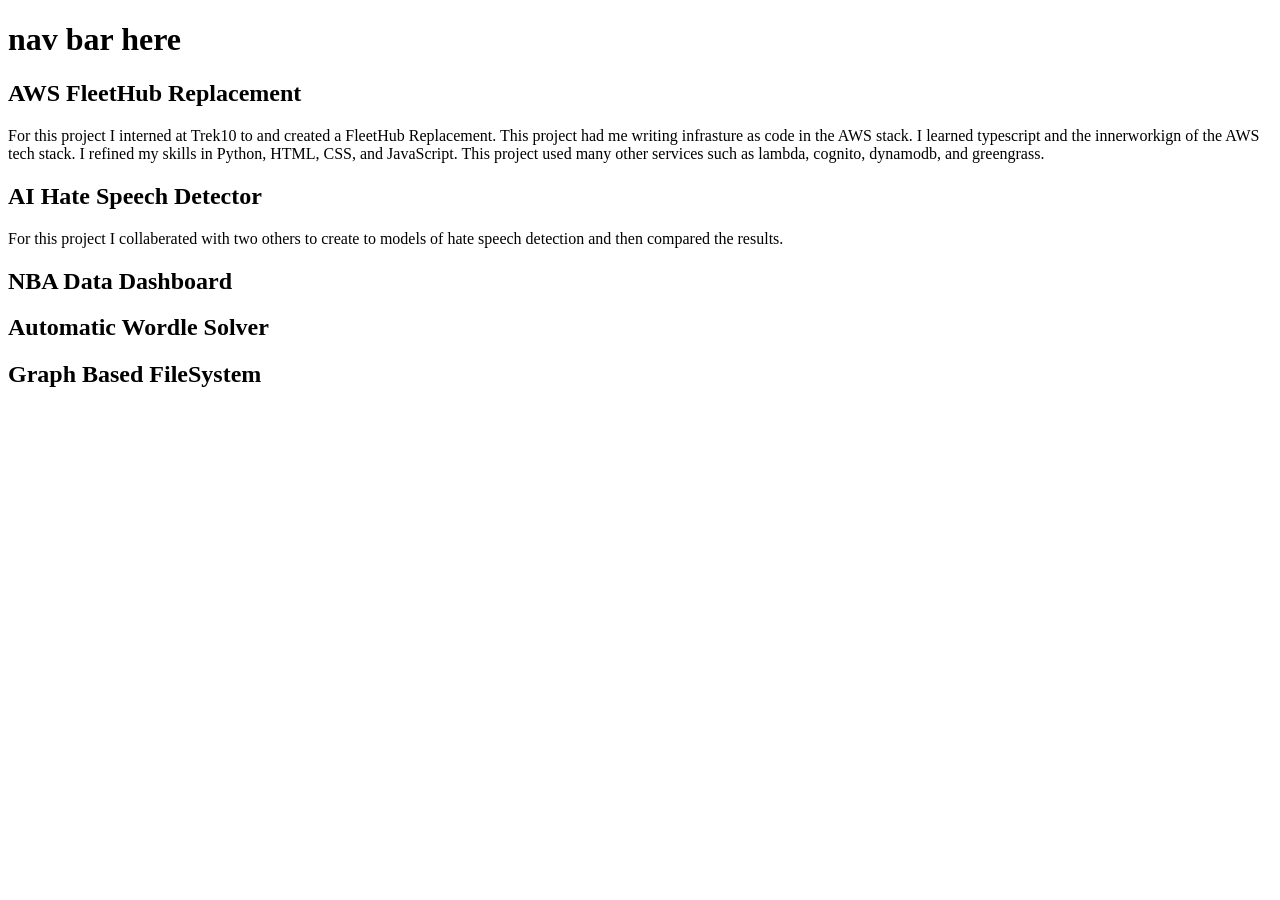
==== projects.html @ f4d71d12 "started projects.html" ====
<!DOCTYPE html>
<html lang="en">
<head>
    <meta charset="UTF-8">
    <meta name="viewport" content="width=device-width, initial-scale=1.0">
    <title>Cael O'Connor/Projects</title>
</head>
<body>
    <h1>nav bar here</h1>

    <div class="projects">
        <h2>AWS FleetHub Replacement</h2>
        <p>
            For this project I interned at Trek10 to and created a FleetHub Replacement.
            This project had me writing infrasture as code in the AWS stack.
            I learned typescript and the innerworkign of the AWS tech stack.
            I refined my skills in Python, HTML, CSS, and JavaScript.
            This project used many other services such as lambda, cognito, dynamodb, and greengrass.
        </p>


        <h2>AI Hate Speech Detector</h2>
        <p>
            For this project I collaberated with two others to create to models of hate speech detection and then
            compared the results. 
        </p>


        <h2>NBA Data Dashboard</h2>


        <h2>Automatic Wordle Solver</h2>


        <h2>Graph Based FileSystem</h2>

    </div>
    
    
</body>
</html>
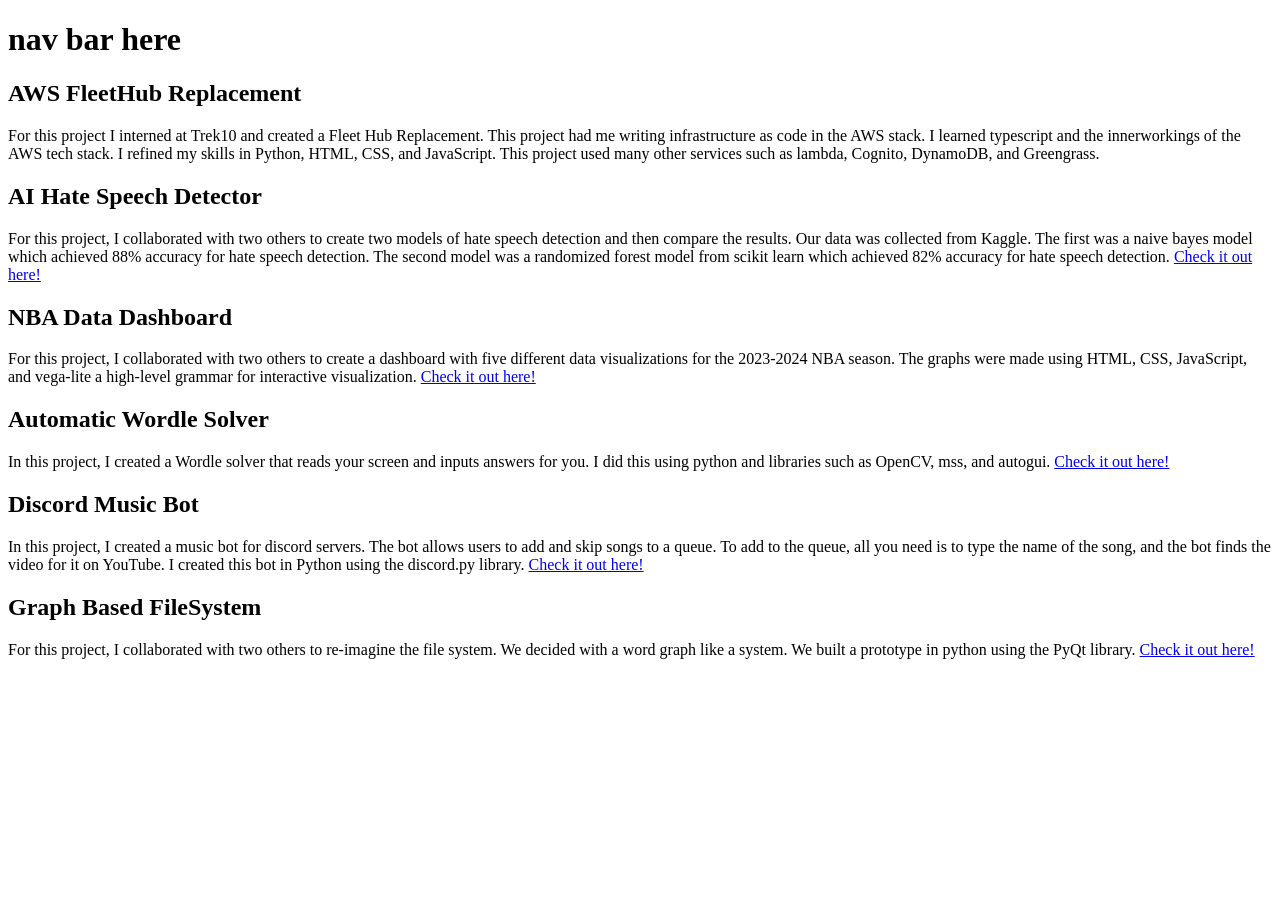
==== commit 96683396: "html adding info" ====
--- a/projects.html
+++ b/projects.html
@@ -11,28 +11,52 @@
     <div class="projects">
         <h2>AWS FleetHub Replacement</h2>
         <p>
-            For this project I interned at Trek10 to and created a FleetHub Replacement.
-            This project had me writing infrasture as code in the AWS stack.
-            I learned typescript and the innerworkign of the AWS tech stack.
-            I refined my skills in Python, HTML, CSS, and JavaScript.
-            This project used many other services such as lambda, cognito, dynamodb, and greengrass.
+            For this project I interned at Trek10 and created a Fleet Hub Replacement. 
+            This project had me writing infrastructure as code in the AWS stack. 
+            I learned typescript and the innerworkings of the AWS tech stack. I refined my skills in Python, HTML, CSS, and JavaScript. 
+            This project used many other services such as lambda, Cognito, DynamoDB, and Greengrass. 
         </p>
 
 
         <h2>AI Hate Speech Detector</h2>
         <p>
-            For this project I collaberated with two others to create to models of hate speech detection and then
-            compared the results. 
+            For this project, I collaborated with two others to create two models of hate speech detection and then compare the results. 
+            Our data was collected from Kaggle. The first was a naive bayes model which achieved 88% accuracy for hate speech detection. 
+            The second model was a randomized forest model from scikit learn which achieved 82% accuracy for hate speech detection.  
+            <a href="https://github.com/banchonemilio18/Hate-Speech-Detector"> Check it out here!</a>
         </p>
 
 
         <h2>NBA Data Dashboard</h2>
+        <p>
+            For this project, I collaborated with two others to create a dashboard with five different data visualizations for the 2023-2024 NBA season. 
+            The graphs were made using HTML, CSS, JavaScript, and vega-lite a high-level grammar for interactive visualization. 
+            <a href="https://github.com/banchonemilio18/NBA-visualizations-dashboard"> Check it out here!</a>
+        </p>
 
 
         <h2>Automatic Wordle Solver</h2>
+        <p>
+            In this project, I created a Wordle solver that reads your screen and inputs answers for you. 
+            I did this using python and libraries such as OpenCV, mss, and autogui. 
+            <a href="https://github.com/CaelOConnor/WordleSolver"> Check it out here!</a>
+        </p>
+
+        <h2>Discord Music Bot</h2>
+        <p>
+            In this project, I created a music bot for discord servers. The bot allows users to add and skip songs to a queue. 
+            To add to the queue, all you need is to type the name of the song, and the bot finds the video for it on YouTube. 
+            I created this bot in Python using the discord.py library. 
+            <a href="https://github.com/CaelOConnor/DiscordMusicBot"> Check it out here!</a>
+        </p>
 
 
         <h2>Graph Based FileSystem</h2>
+        <p>
+            For this project, I collaborated with two others to re-imagine the file system. 
+            We decided with a word graph like a system. We built a prototype in python using the PyQt library. 
+            <a href="https://github.com/CaelOConnor/Graph-File-System"> Check it out here!</a>
+        </p>
 
     </div>
     
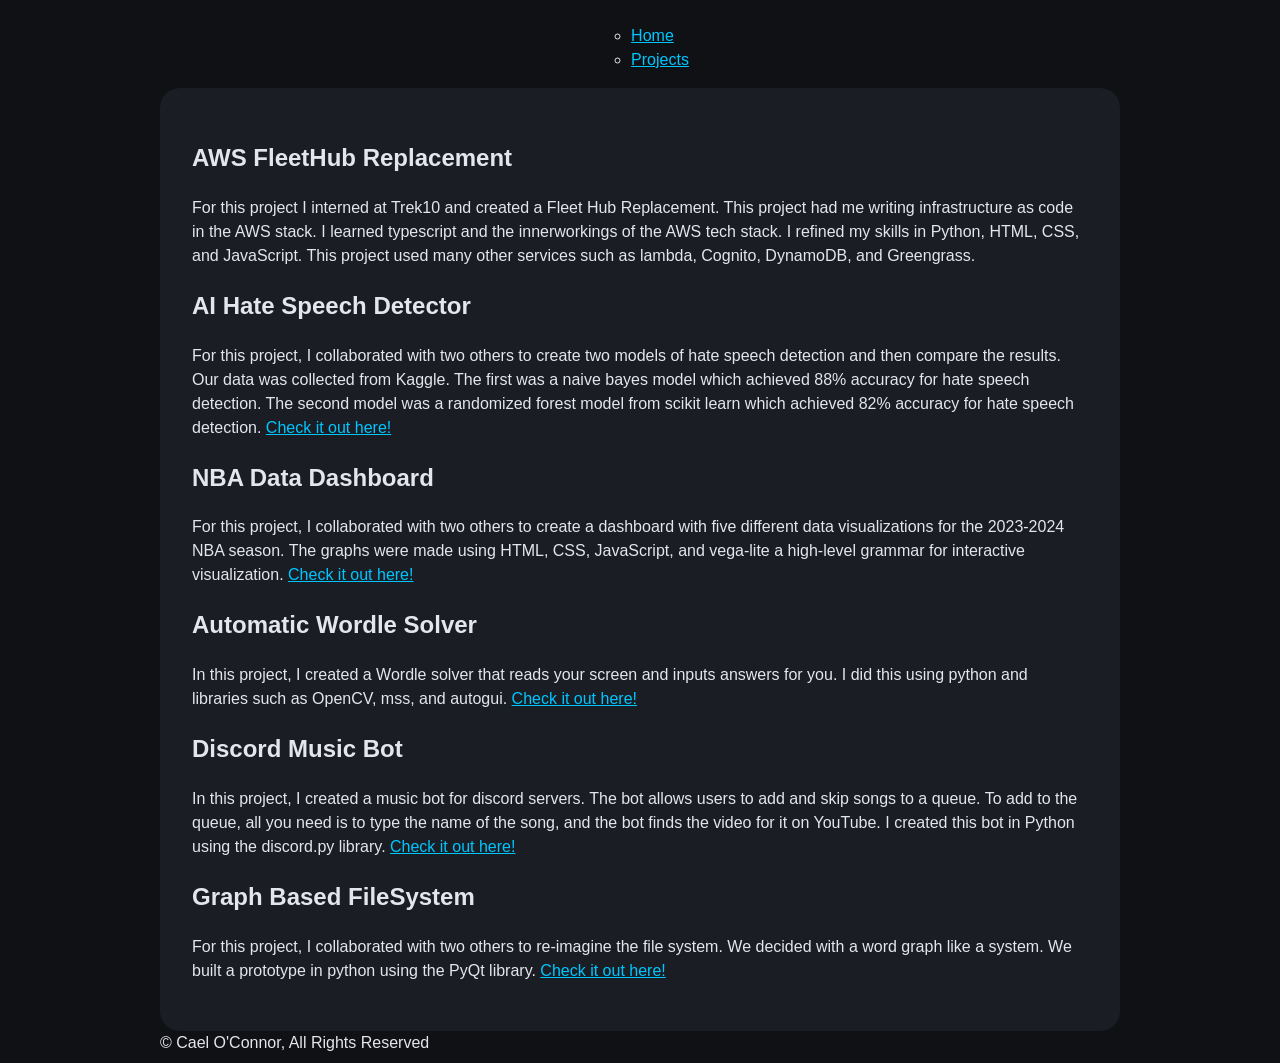
==== commit e7a0ed32: "updated for second page need to fix some css" ====
--- a/projects.html
+++ b/projects.html
@@ -1,64 +1,81 @@
 <!DOCTYPE html>
 <html lang="en">
 <head>
-    <meta charset="UTF-8">
-    <meta name="viewport" content="width=device-width, initial-scale=1.0">
-    <title>Cael O'Connor/Projects</title>
+    <meta name="description" content="Cael O'Connor's Website Projects Section" />
+        <meta name="viewport" content="width=device-width, initial-scale=1.0" />
+        <title>Cael O'Connor/projects</title>
+        <link rel="stylesheet" href="css/styles.css"/>
 </head>
 <body>
-    <h1>nav bar here</h1>
+    <div class="wrapper">
+        <header>
+            <nav>
+                <ul>
+                    <li> <a href="./index.html">Home</a></li>
+                    <li> <a href="./projects.html">Projects</a></li>
+                </ul>
+            </nav>
+        </header>
 
-    <div class="projects">
-        <h2>AWS FleetHub Replacement</h2>
-        <p>
-            For this project I interned at Trek10 and created a Fleet Hub Replacement. 
-            This project had me writing infrastructure as code in the AWS stack. 
-            I learned typescript and the innerworkings of the AWS tech stack. I refined my skills in Python, HTML, CSS, and JavaScript. 
-            This project used many other services such as lambda, Cognito, DynamoDB, and Greengrass. 
-        </p>
+        <main>
+                <h2>AWS FleetHub Replacement</h2>
+                <p>
+                    For this project I interned at Trek10 and created a Fleet Hub Replacement. 
+                    This project had me writing infrastructure as code in the AWS stack. 
+                    I learned typescript and the innerworkings of the AWS tech stack. I refined my skills in Python, HTML, CSS, and JavaScript. 
+                    This project used many other services such as lambda, Cognito, DynamoDB, and Greengrass. 
+                </p>
 
 
-        <h2>AI Hate Speech Detector</h2>
-        <p>
-            For this project, I collaborated with two others to create two models of hate speech detection and then compare the results. 
-            Our data was collected from Kaggle. The first was a naive bayes model which achieved 88% accuracy for hate speech detection. 
-            The second model was a randomized forest model from scikit learn which achieved 82% accuracy for hate speech detection.  
-            <a href="https://github.com/banchonemilio18/Hate-Speech-Detector"> Check it out here!</a>
-        </p>
+                <h2>AI Hate Speech Detector</h2>
+                <p>
+                    For this project, I collaborated with two others to create two models of hate speech detection and then compare the results. 
+                    Our data was collected from Kaggle. The first was a naive bayes model which achieved 88% accuracy for hate speech detection. 
+                    The second model was a randomized forest model from scikit learn which achieved 82% accuracy for hate speech detection.  
+                    <a href="https://github.com/banchonemilio18/Hate-Speech-Detector" target="_blank"> Check it out here!</a>
+                </p>
 
 
-        <h2>NBA Data Dashboard</h2>
-        <p>
-            For this project, I collaborated with two others to create a dashboard with five different data visualizations for the 2023-2024 NBA season. 
-            The graphs were made using HTML, CSS, JavaScript, and vega-lite a high-level grammar for interactive visualization. 
-            <a href="https://github.com/banchonemilio18/NBA-visualizations-dashboard"> Check it out here!</a>
-        </p>
+                <h2>NBA Data Dashboard</h2>
+                <p>
+                    For this project, I collaborated with two others to create a dashboard with five different data visualizations for the 2023-2024 NBA season. 
+                    The graphs were made using HTML, CSS, JavaScript, and vega-lite a high-level grammar for interactive visualization. 
+                    <a href="https://github.com/banchonemilio18/NBA-visualizations-dashboard" target="_blank"> Check it out here!</a>
+                </p>
 
 
-        <h2>Automatic Wordle Solver</h2>
-        <p>
-            In this project, I created a Wordle solver that reads your screen and inputs answers for you. 
-            I did this using python and libraries such as OpenCV, mss, and autogui. 
-            <a href="https://github.com/CaelOConnor/WordleSolver"> Check it out here!</a>
-        </p>
+                <h2>Automatic Wordle Solver</h2>
+                <p>
+                    In this project, I created a Wordle solver that reads your screen and inputs answers for you. 
+                    I did this using python and libraries such as OpenCV, mss, and autogui. 
+                    <a href="https://github.com/CaelOConnor/WordleSolver" target="_blank"> Check it out here!</a>
+                </p>
 
-        <h2>Discord Music Bot</h2>
-        <p>
-            In this project, I created a music bot for discord servers. The bot allows users to add and skip songs to a queue. 
-            To add to the queue, all you need is to type the name of the song, and the bot finds the video for it on YouTube. 
-            I created this bot in Python using the discord.py library. 
-            <a href="https://github.com/CaelOConnor/DiscordMusicBot"> Check it out here!</a>
-        </p>
+                <h2>Discord Music Bot</h2>
+                <p>
+                    In this project, I created a music bot for discord servers. The bot allows users to add and skip songs to a queue. 
+                    To add to the queue, all you need is to type the name of the song, and the bot finds the video for it on YouTube. 
+                    I created this bot in Python using the discord.py library. 
+                    <a href="https://github.com/CaelOConnor/DiscordMusicBot" target="_blank"> Check it out here!</a>
+                </p>
 
 
-        <h2>Graph Based FileSystem</h2>
-        <p>
-            For this project, I collaborated with two others to re-imagine the file system. 
-            We decided with a word graph like a system. We built a prototype in python using the PyQt library. 
-            <a href="https://github.com/CaelOConnor/Graph-File-System"> Check it out here!</a>
-        </p>
+                <h2>Graph Based FileSystem</h2>
+                <p>
+                    For this project, I collaborated with two others to re-imagine the file system. 
+                    We decided with a word graph like a system. We built a prototype in python using the PyQt library. 
+                    <a href="https://github.com/CaelOConnor/Graph-File-System" target="_blank"> Check it out here!</a>
+                </p>
 
+            
+        </main>
+
+        <footer>
+            &copy; Cael O'Connor, All Rights Reserved
+        </footer>
     </div>
+
+    
     
     
 </body>
--- a/css/styles.css
+++ b/css/styles.css
@@ -0,0 +1,211 @@
+/* * {
+  margin: 0;
+  padding: 0;
+  box-sizing: border-box;
+}
+
+body {
+  font-family: sans-serif;
+  line-height: 1.5;
+  background: #0f1115;
+  color: #e4e6eb;
+  padding: 2rem;
+  display: flex;
+  justify-content: center;
+}
+
+.container {
+  display: flex;
+  flex-direction: column;
+  align-items: center;
+  max-width: 1000px;
+  width: 100%;
+}
+
+/* Headshot */
+/*
+.pictureBorder {
+  display: flex;
+  justify-content: center;
+  align-items: center;
+  margin-bottom: 2rem;
+}
+
+.picture img {
+  width: 220px;
+  height: 220px;
+  object-fit: cover;
+  border-radius: 50%;
+  border: 5px solid #00c6ff;
+  box-shadow: 0 6px 16px rgba(0,0,0,0.4);
+  transition: transform 0.3s ease, box-shadow 0.3s ease;
+}
+
+.picture img:hover {
+  transform: scale(1.05);
+  box-shadow: 0 10px 24px rgba(0,0,0,0.6);
+}
+
+/* Heading Section */
+/*
+.heading {
+  text-align: center;
+  margin-bottom: 2rem;
+}
+
+.heading h1 {
+  font-size: 2.5rem;
+  font-weight: 700;
+  color: #00c6ff;
+}
+
+.heading h2 {
+  font-size: 2rem;
+  font-weight: 400;
+  color: #a0aec0;
+  margin-top: 1rem;
+}
+*/
+
+/* Info Section */
+/*
+.information {
+  background: #1a1d23;
+  border-radius: 12px;
+  padding: 2rem;
+  width: 100%;        
+  max-width: 1000px;   
+  box-shadow: 0 6px 14px rgba(0,0,0,0.35);
+  transition: transform 0.3s ease, box-shadow 0.3s ease;
+}
+
+.information:hover {
+  transform: translateY(-6px);
+  box-shadow: 0 12px 28px rgba(0,0,0,0.45);
+}
+.information h3 {
+  font-size: 2rem;
+  color: #66d9ef;
+  margin-bottom: 2rem;
+}
+
+.information ul {
+  list-style: none;
+  margin-left: 0;
+  padding-left: 1rem;
+}
+
+.information ul li {
+  margin-bottom: .5rem;
+  padding-left: 1.2rem;
+  position: relative;
+}
+
+.information ul li::before {
+  content: "•";
+  position: absolute;
+  left: 0;
+  color: #00c6ff;
+  font-size: 1rem;
+} 
+*/
+
+
+
+
+
+
+
+/* Color Palette */
+
+:root {
+    --palette-backgorund-body: #0f1115;
+    --palette-background-main: #1a1d23;
+    --palette-blue: #00c6ff;
+    --palette-white: #e4e6eb;
+}
+
+
+/* CSS Reset */
+
+* {
+    box-sizing: border-box;
+}
+
+
+/* Wrapper */
+
+.wrapper {
+    max-inline-size: 75vw;
+    margin-inline: auto;
+}
+
+body {
+  font-family: sans-serif;
+  line-height: 1.5;
+  background: var(--palette-backgorund-body);
+  color: var(--palette-white);
+  text-align: left;
+}
+
+main {
+  padding: 2rem;
+  border-radius: 20px;
+}
+
+h1 {
+  color: var(--palette-blue);
+  text-align: center;
+}
+
+header {
+  display: flex;
+  flex-direction: column;
+  justify-content: center;
+  align-items: center;
+}
+
+main {
+  background: var(--palette-background-main);
+}
+
+footer {
+
+}
+
+/* Images */
+/* CHANGE ME*/
+img {
+    /* border-radius: 50%; */
+    /* display: flex;
+    justify-content: center; */
+    /* align-items: center;
+    width: 220px;
+    height: 220px; */
+    /* max-width: 15%;
+    max-height: 15%; */ 
+
+    display: flex;
+    flex-direction: column;
+    align-items: center;
+    text-align: center;
+    width: 220px;
+    height: 220px;
+    object-fit: cover;
+    border-radius: 50%;
+    border: 5px solid #00c6ff;
+}
+
+/* Lists */
+
+ul {
+    list-style-type: circle;
+}
+
+
+/* Links */
+a {
+  color: var(--palette-blue);
+}
+
+
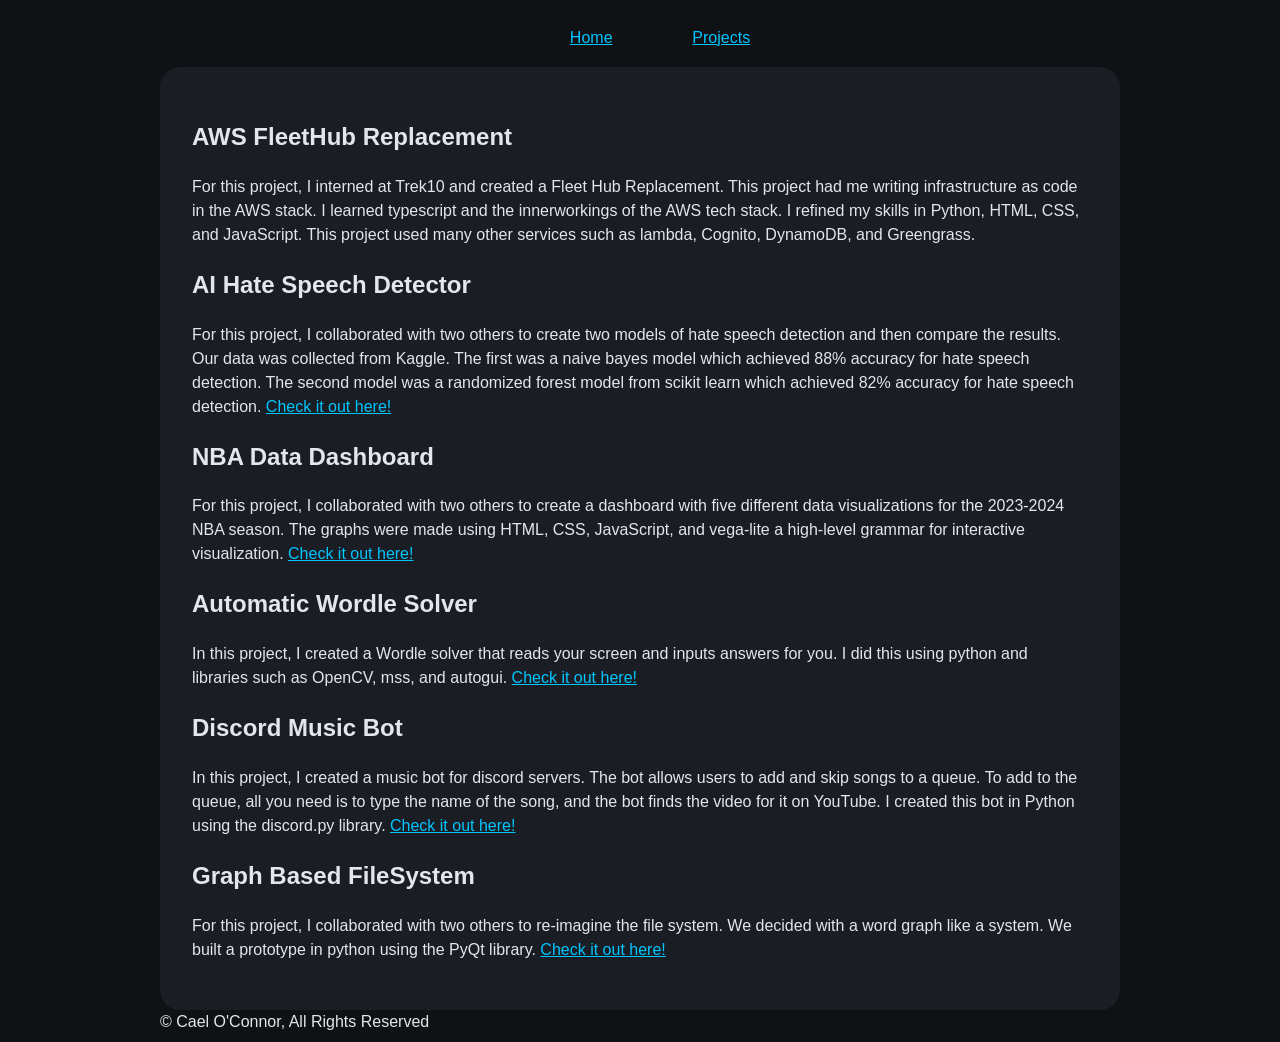
==== commit 88ebc8c9: "css updates" ====
--- a/projects.html
+++ b/projects.html
@@ -20,7 +20,7 @@
         <main>
                 <h2>AWS FleetHub Replacement</h2>
                 <p>
-                    For this project I interned at Trek10 and created a Fleet Hub Replacement. 
+                    For this project, I interned at Trek10 and created a Fleet Hub Replacement. 
                     This project had me writing infrastructure as code in the AWS stack. 
                     I learned typescript and the innerworkings of the AWS tech stack. I refined my skills in Python, HTML, CSS, and JavaScript. 
                     This project used many other services such as lambda, Cognito, DynamoDB, and Greengrass. 
--- a/css/styles.css
+++ b/css/styles.css
@@ -119,25 +119,25 @@
 /* Color Palette */
 
 :root {
-    --palette-backgorund-body: #0f1115;
-    --palette-background-main: #1a1d23;
-    --palette-blue: #00c6ff;
-    --palette-white: #e4e6eb;
+  --palette-backgorund-body: #0f1115;
+  --palette-background-main: #1a1d23;
+  --palette-blue: #00c6ff;
+  --palette-white: #e4e6eb;
 }
 
 
 /* CSS Reset */
 
 * {
-    box-sizing: border-box;
+  box-sizing: border-box;
 }
 
 
 /* Wrapper */
 
 .wrapper {
-    max-inline-size: 75vw;
-    margin-inline: auto;
+  max-inline-size: 75vw;
+  margin-inline: auto;
 }
 
 body {
@@ -165,6 +165,23 @@
   align-items: center;
 }
 
+nav {
+  display: flex;
+  justify-content: center;
+}
+
+nav ul {
+  display: flex;
+  flex-direction: row;
+  justify-content: center;
+  text-align: center;
+  gap: 6vw;
+}
+
+nav li {
+  list-style-type: none;
+}
+
 main {
   background: var(--palette-background-main);
 }
@@ -176,15 +193,6 @@
 /* Images */
 /* CHANGE ME*/
 img {
-    /* border-radius: 50%; */
-    /* display: flex;
-    justify-content: center; */
-    /* align-items: center;
-    width: 220px;
-    height: 220px; */
-    /* max-width: 15%;
-    max-height: 15%; */ 
-
     display: flex;
     flex-direction: column;
     align-items: center;
@@ -202,6 +210,15 @@
     list-style-type: circle;
 }
 
+li {
+  list-style: disc;
+  padding: 1.5px
+}
+
+li::marker {
+  color: var(--palette-blue);
+}
+
 
 /* Links */
 a {
@@ -209,3 +226,11 @@
 }
 
 
+/* Hover Effect */
+header:hover{
+  
+}
+
+main:hover {
+  transform: scale(1.05);
+}
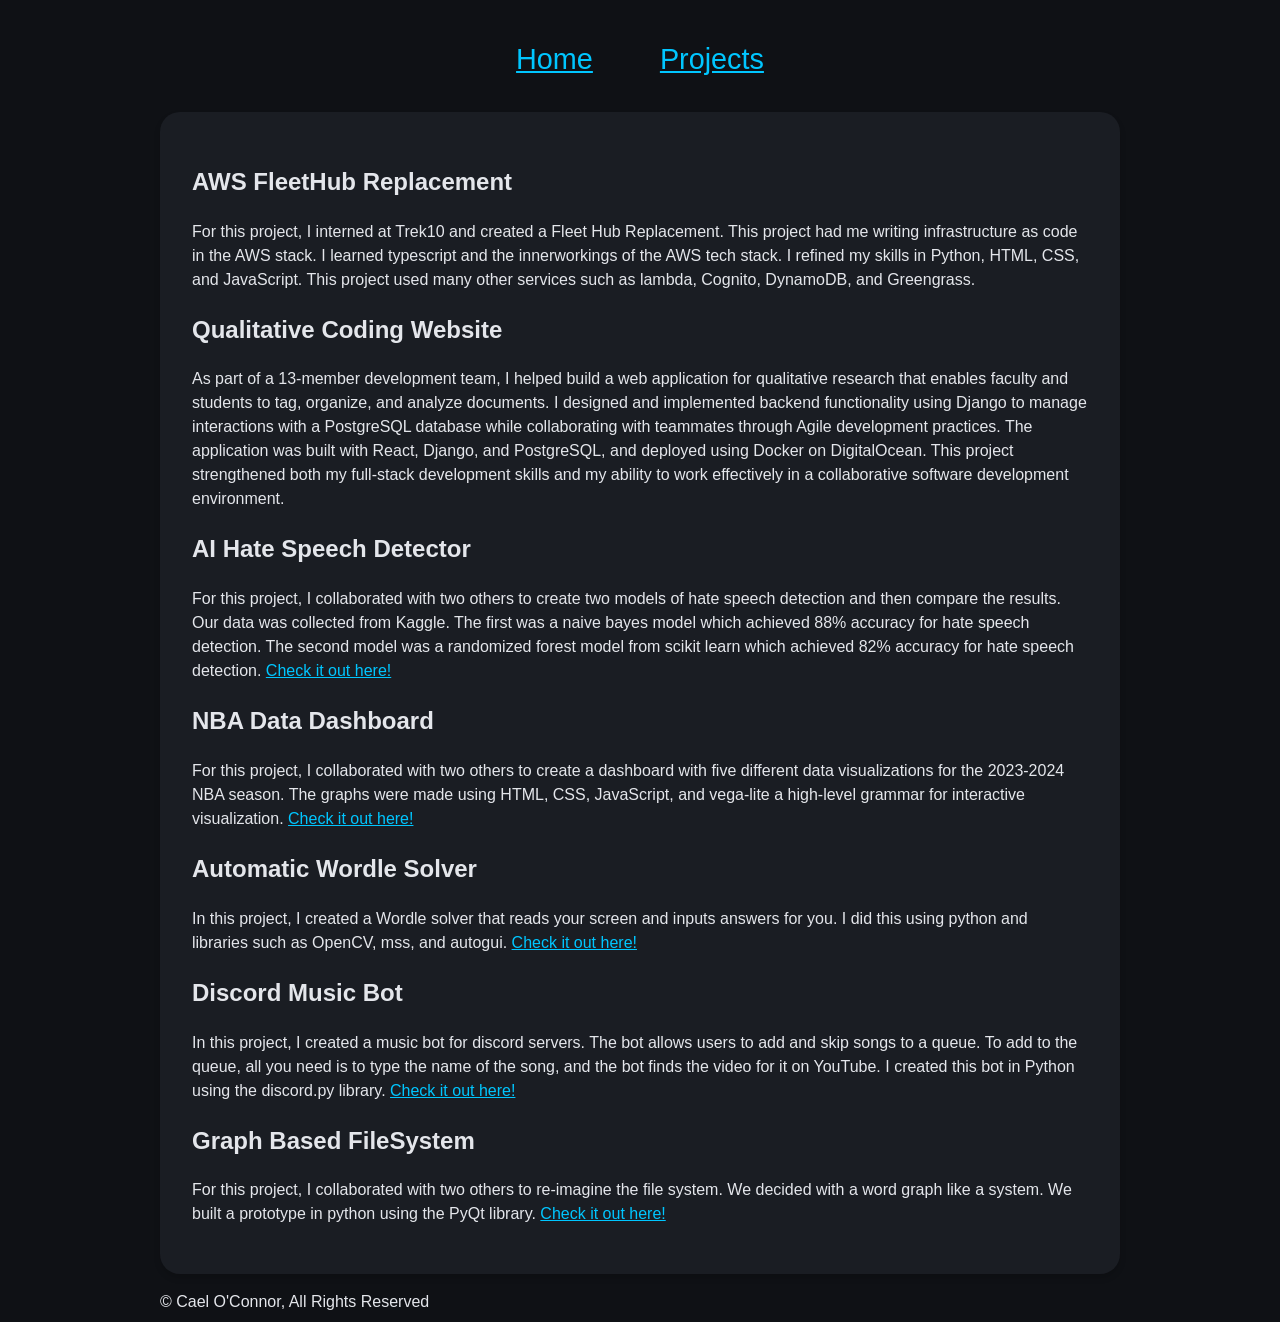
==== commit 4a1c46e2: "updated for post graduation" ====
--- a/projects.html
+++ b/projects.html
@@ -24,6 +24,15 @@
                     This project had me writing infrastructure as code in the AWS stack. 
                     I learned typescript and the innerworkings of the AWS tech stack. I refined my skills in Python, HTML, CSS, and JavaScript. 
                     This project used many other services such as lambda, Cognito, DynamoDB, and Greengrass. 
+                </p>
+
+
+                <h2>Qualitative Coding Website</h2>
+                <p>
+                    As part of a 13-member development team, I helped build a web application for qualitative research that enables faculty and students to tag, organize, and analyze documents. 
+                    I designed and implemented backend functionality using Django to manage interactions with a PostgreSQL database while collaborating with teammates through Agile development practices. 
+                    The application was built with React, Django, and PostgreSQL, and deployed using Docker on DigitalOcean. 
+                    This project strengthened both my full-stack development skills and my ability to work effectively in a collaborative software development environment.
                 </p>
 
 
--- a/css/styles.css
+++ b/css/styles.css
@@ -1,121 +1,3 @@
-/* * {
-  margin: 0;
-  padding: 0;
-  box-sizing: border-box;
-}
-
-body {
-  font-family: sans-serif;
-  line-height: 1.5;
-  background: #0f1115;
-  color: #e4e6eb;
-  padding: 2rem;
-  display: flex;
-  justify-content: center;
-}
-
-.container {
-  display: flex;
-  flex-direction: column;
-  align-items: center;
-  max-width: 1000px;
-  width: 100%;
-}
-
-/* Headshot */
-/*
-.pictureBorder {
-  display: flex;
-  justify-content: center;
-  align-items: center;
-  margin-bottom: 2rem;
-}
-
-.picture img {
-  width: 220px;
-  height: 220px;
-  object-fit: cover;
-  border-radius: 50%;
-  border: 5px solid #00c6ff;
-  box-shadow: 0 6px 16px rgba(0,0,0,0.4);
-  transition: transform 0.3s ease, box-shadow 0.3s ease;
-}
-
-.picture img:hover {
-  transform: scale(1.05);
-  box-shadow: 0 10px 24px rgba(0,0,0,0.6);
-}
-
-/* Heading Section */
-/*
-.heading {
-  text-align: center;
-  margin-bottom: 2rem;
-}
-
-.heading h1 {
-  font-size: 2.5rem;
-  font-weight: 700;
-  color: #00c6ff;
-}
-
-.heading h2 {
-  font-size: 2rem;
-  font-weight: 400;
-  color: #a0aec0;
-  margin-top: 1rem;
-}
-*/
-
-/* Info Section */
-/*
-.information {
-  background: #1a1d23;
-  border-radius: 12px;
-  padding: 2rem;
-  width: 100%;        
-  max-width: 1000px;   
-  box-shadow: 0 6px 14px rgba(0,0,0,0.35);
-  transition: transform 0.3s ease, box-shadow 0.3s ease;
-}
-
-.information:hover {
-  transform: translateY(-6px);
-  box-shadow: 0 12px 28px rgba(0,0,0,0.45);
-}
-.information h3 {
-  font-size: 2rem;
-  color: #66d9ef;
-  margin-bottom: 2rem;
-}
-
-.information ul {
-  list-style: none;
-  margin-left: 0;
-  padding-left: 1rem;
-}
-
-.information ul li {
-  margin-bottom: .5rem;
-  padding-left: 1.2rem;
-  position: relative;
-}
-
-.information ul li::before {
-  content: "•";
-  position: absolute;
-  left: 0;
-  color: #00c6ff;
-  font-size: 1rem;
-} 
-*/
-
-
-
-
-
-
-
 /* Color Palette */
 
 :root {
@@ -125,13 +7,11 @@
   --palette-white: #e4e6eb;
 }
 
-
 /* CSS Reset */
 
 * {
   box-sizing: border-box;
 }
-
 
 /* Wrapper */
 
@@ -139,6 +19,8 @@
   max-inline-size: 75vw;
   margin-inline: auto;
 }
+
+/* Main */
 
 body {
   font-family: sans-serif;
@@ -154,15 +36,21 @@
 }
 
 h1 {
+  font-size: 2.2rem;
   color: var(--palette-blue);
   text-align: center;
+}
+
+h2 {
+  font-size: 1.5rem;
 }
 
 header {
   display: flex;
   flex-direction: column;
-  justify-content: center;
   align-items: center;
+  text-align: center;
+  transition: transform 0.3s ease-out;
 }
 
 nav {
@@ -172,10 +60,9 @@
 
 nav ul {
   display: flex;
-  flex-direction: row;
-  justify-content: center;
-  text-align: center;
-  gap: 6vw;
+  padding: 0;
+  gap: 5vw;
+  font-size: 1.8rem;
 }
 
 nav li {
@@ -184,30 +71,29 @@
 
 main {
   background: var(--palette-background-main);
+  transition: transform 0.3s ease-out;
+  box-shadow: 0 4px 6px rgba(0,0,0,0.15);
 }
 
 footer {
-
+  padding-top: 1rem;
 }
 
 /* Images */
-/* CHANGE ME*/
+
 img {
-    display: flex;
-    flex-direction: column;
-    align-items: center;
-    text-align: center;
-    width: 220px;
-    height: 220px;
-    object-fit: cover;
-    border-radius: 50%;
-    border: 5px solid #00c6ff;
+  width: 220px;
+  height: 220px;
+  max-width: 100%;
+  object-fit: cover;
+  border-radius: 50%;
+  border: 5px solid var(--palette-blue);
 }
 
 /* Lists */
 
 ul {
-    list-style-type: circle;
+  list-style-type: circle;
 }
 
 li {
@@ -228,9 +114,33 @@
 
 /* Hover Effect */
 header:hover{
-  
+  transform: scale(1.02);
 }
 
 main:hover {
-  transform: scale(1.05);
+  transform: scale(1.02);
+  box-shadow: 0 6px 8px rgba(0,0,0,0.25);
+}
+
+@media screen and (max-width: 738px) {
+  .wrapper {
+    max-inline-size: 100vw;
+  }
+
+  h1 {
+    font-size: 1.8rem;
+  }
+
+  h2 {
+    font-size: 1.5rem;
+  }
+
+  main {
+    padding: 1rem;
+  }
+
+  nav ul {
+    gap: 5rem;
+    font-size: 1.5rem;
+  }
 }
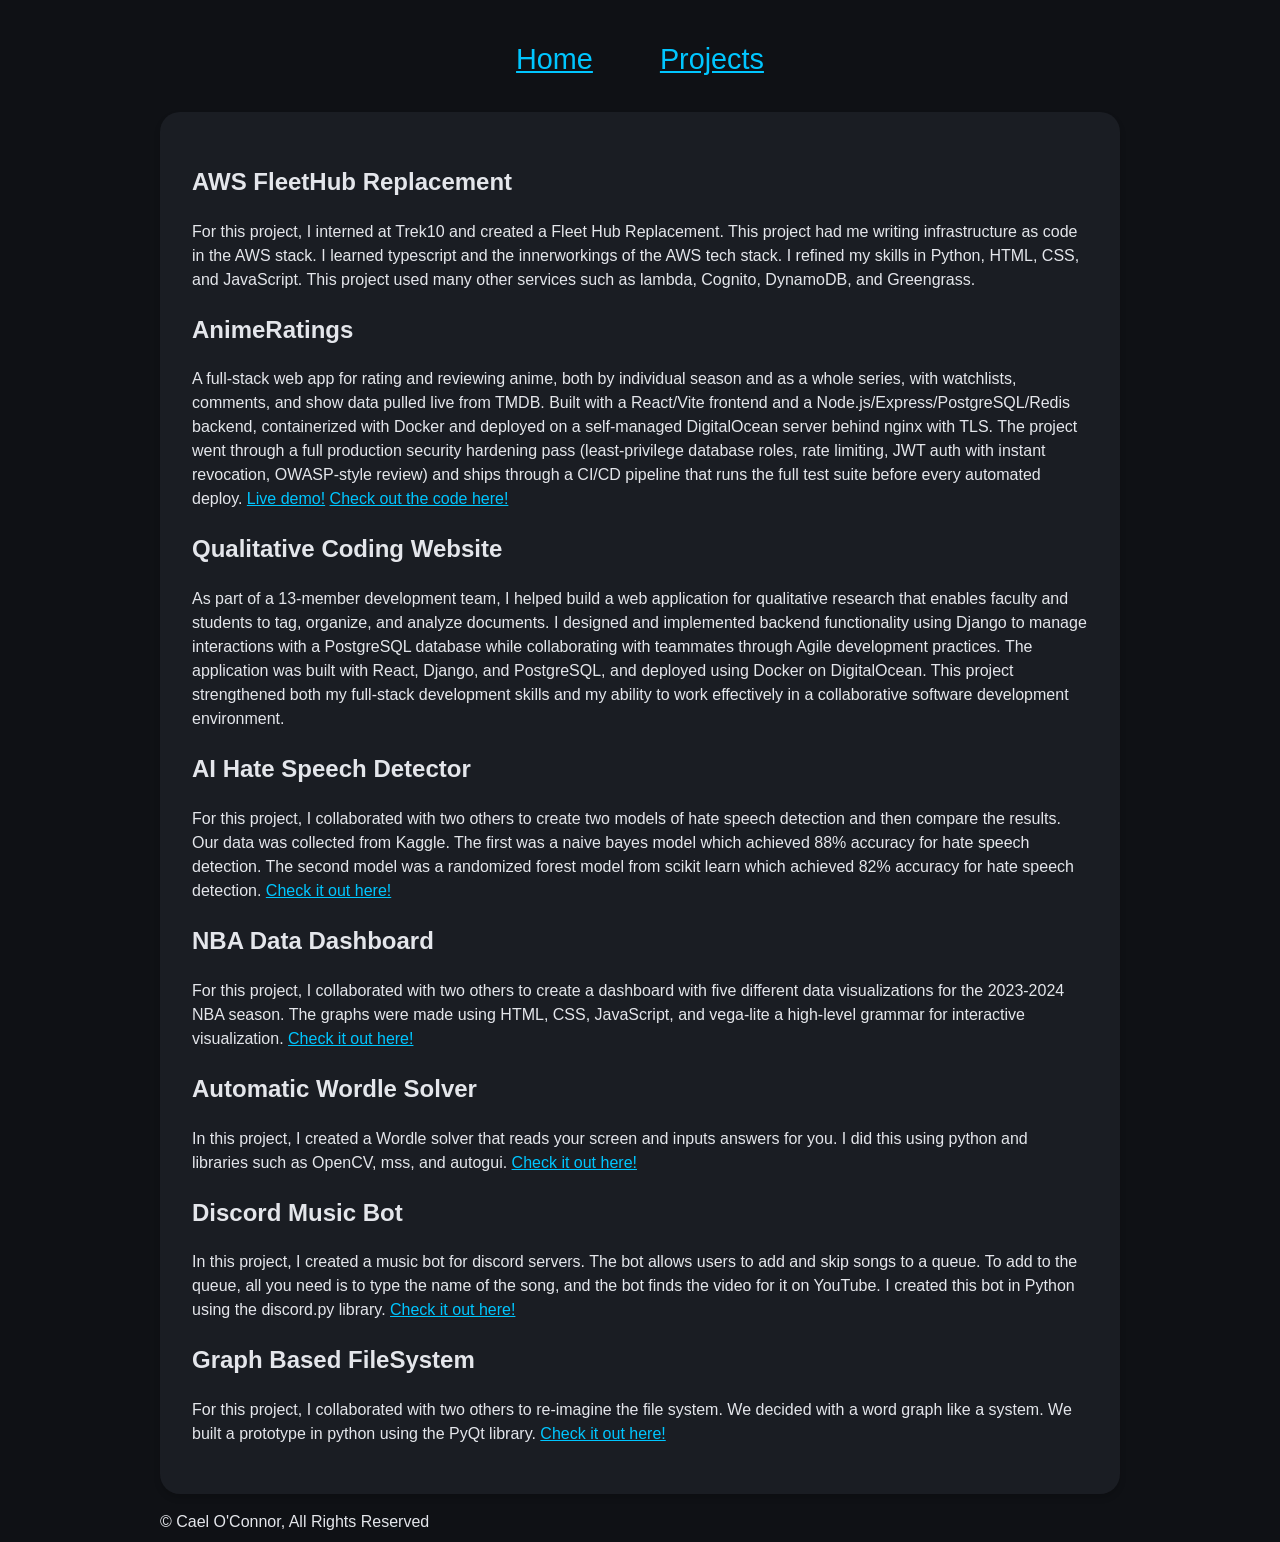
==== commit a1efe883: "Updated Projects.html" ====
--- a/projects.html
+++ b/projects.html
@@ -24,6 +24,20 @@
                     This project had me writing infrastructure as code in the AWS stack. 
                     I learned typescript and the innerworkings of the AWS tech stack. I refined my skills in Python, HTML, CSS, and JavaScript. 
                     This project used many other services such as lambda, Cognito, DynamoDB, and Greengrass. 
+                </p>
+
+
+                <h2>AnimeRatings</h2>
+                <p>
+                    A full-stack web app for rating and reviewing anime, both by individual season and as a whole series, 
+                    with watchlists, comments, and show data pulled live from TMDB. 
+                    Built with a React/Vite frontend and a Node.js/Express/PostgreSQL/Redis backend, 
+                    containerized with Docker and deployed on a self-managed DigitalOcean server behind nginx with TLS. 
+                    The project went through a full production security hardening pass 
+                    (least-privilege database roles, rate limiting, JWT auth with instant revocation, OWASP-style review) 
+                    and ships through a CI/CD pipeline that runs the full test suite before every automated deploy.
+                    <a href="https://animeratings.dev" target="_blank">Live demo!</a> 
+                    <a href="https://github.com/CaelOConnor/AnimeRatingsWebstite" target="_blank"> Check out the code here!</a>
                 </p>
 
 
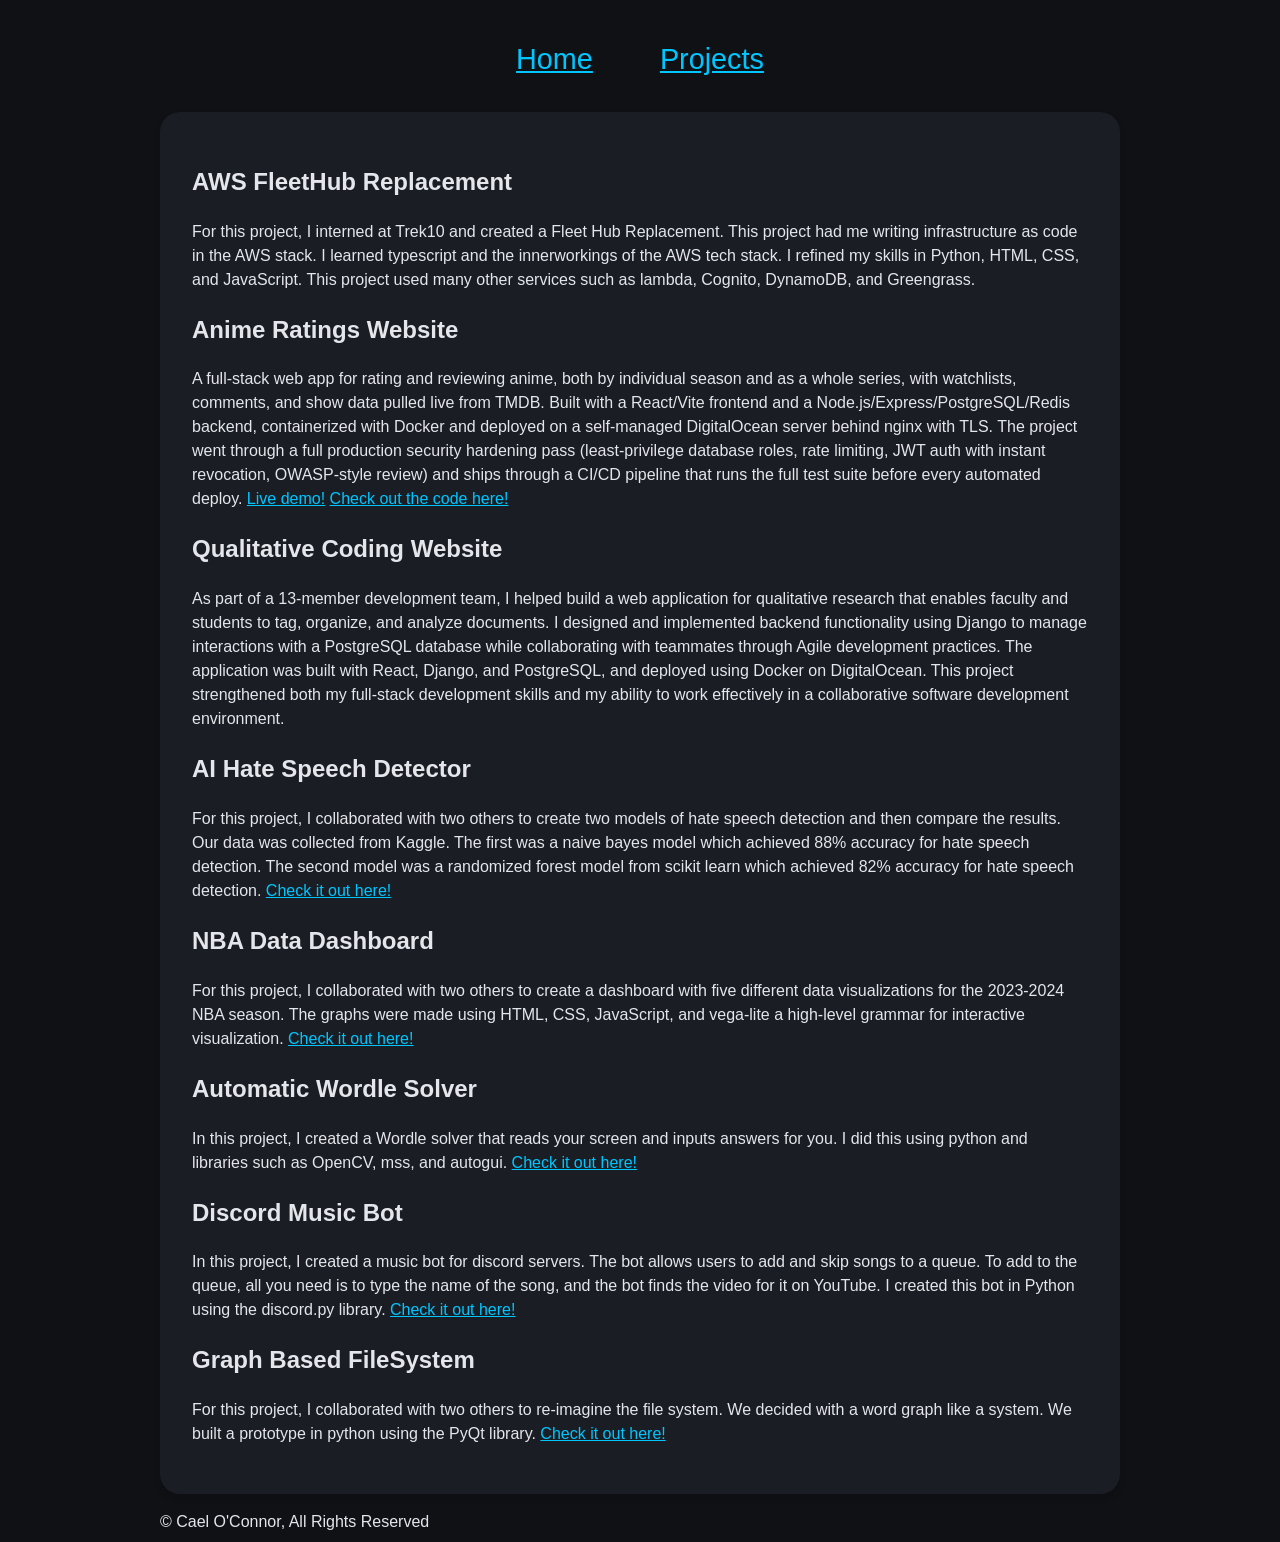
==== commit e085fff3: "Updated Resume" ====
--- a/projects.html
+++ b/projects.html
@@ -27,7 +27,7 @@
                 </p>
 
 
-                <h2>AnimeRatings</h2>
+                <h2>Anime Ratings Website</h2>
                 <p>
                     A full-stack web app for rating and reviewing anime, both by individual season and as a whole series, 
                     with watchlists, comments, and show data pulled live from TMDB. 
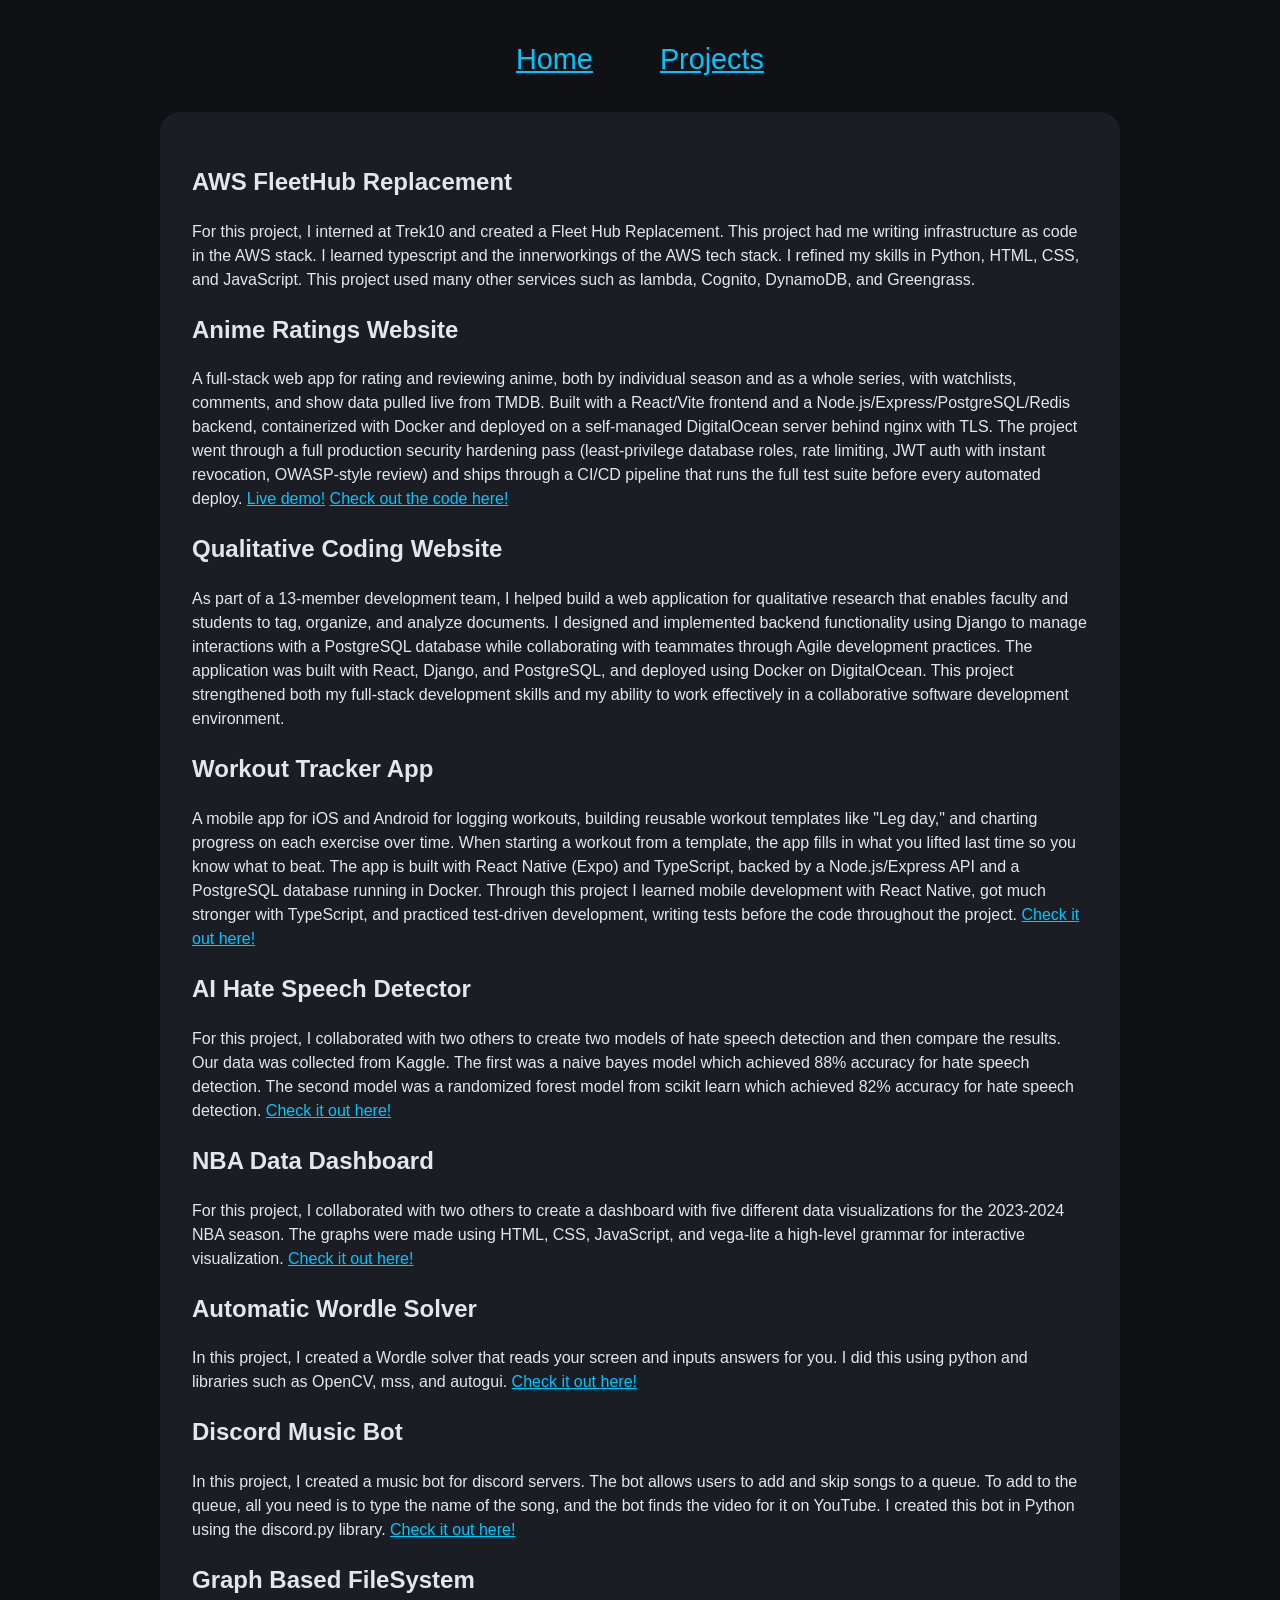
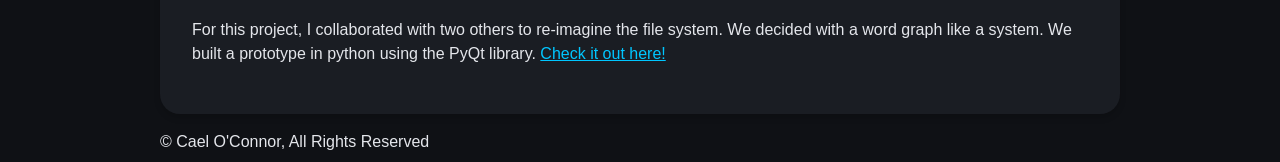
==== commit 0939a208: "added workout app to projects" ====
--- a/projects.html
+++ b/projects.html
@@ -47,6 +47,16 @@
                     I designed and implemented backend functionality using Django to manage interactions with a PostgreSQL database while collaborating with teammates through Agile development practices. 
                     The application was built with React, Django, and PostgreSQL, and deployed using Docker on DigitalOcean. 
                     This project strengthened both my full-stack development skills and my ability to work effectively in a collaborative software development environment.
+                </p>
+
+
+                <h2>Workout Tracker App</h2>
+                <p>
+                    A mobile app for iOS and Android for logging workouts, building reusable workout templates like "Leg day," and charting progress on each exercise over time. 
+                    When starting a workout from a template, the app fills in what you lifted last time so you know what to beat.
+                    The app is built with React Native (Expo) and TypeScript, backed by a Node.js/Express API and a PostgreSQL database running in Docker.
+                    Through this project I learned mobile development with React Native, got much stronger with TypeScript, and practiced test-driven development, writing tests before the code throughout the project.
+                    <a href="https://github.com/CaelOConnor/WorkoutApp" target="_blank"> Check it out here!</a>
                 </p>
 
 
